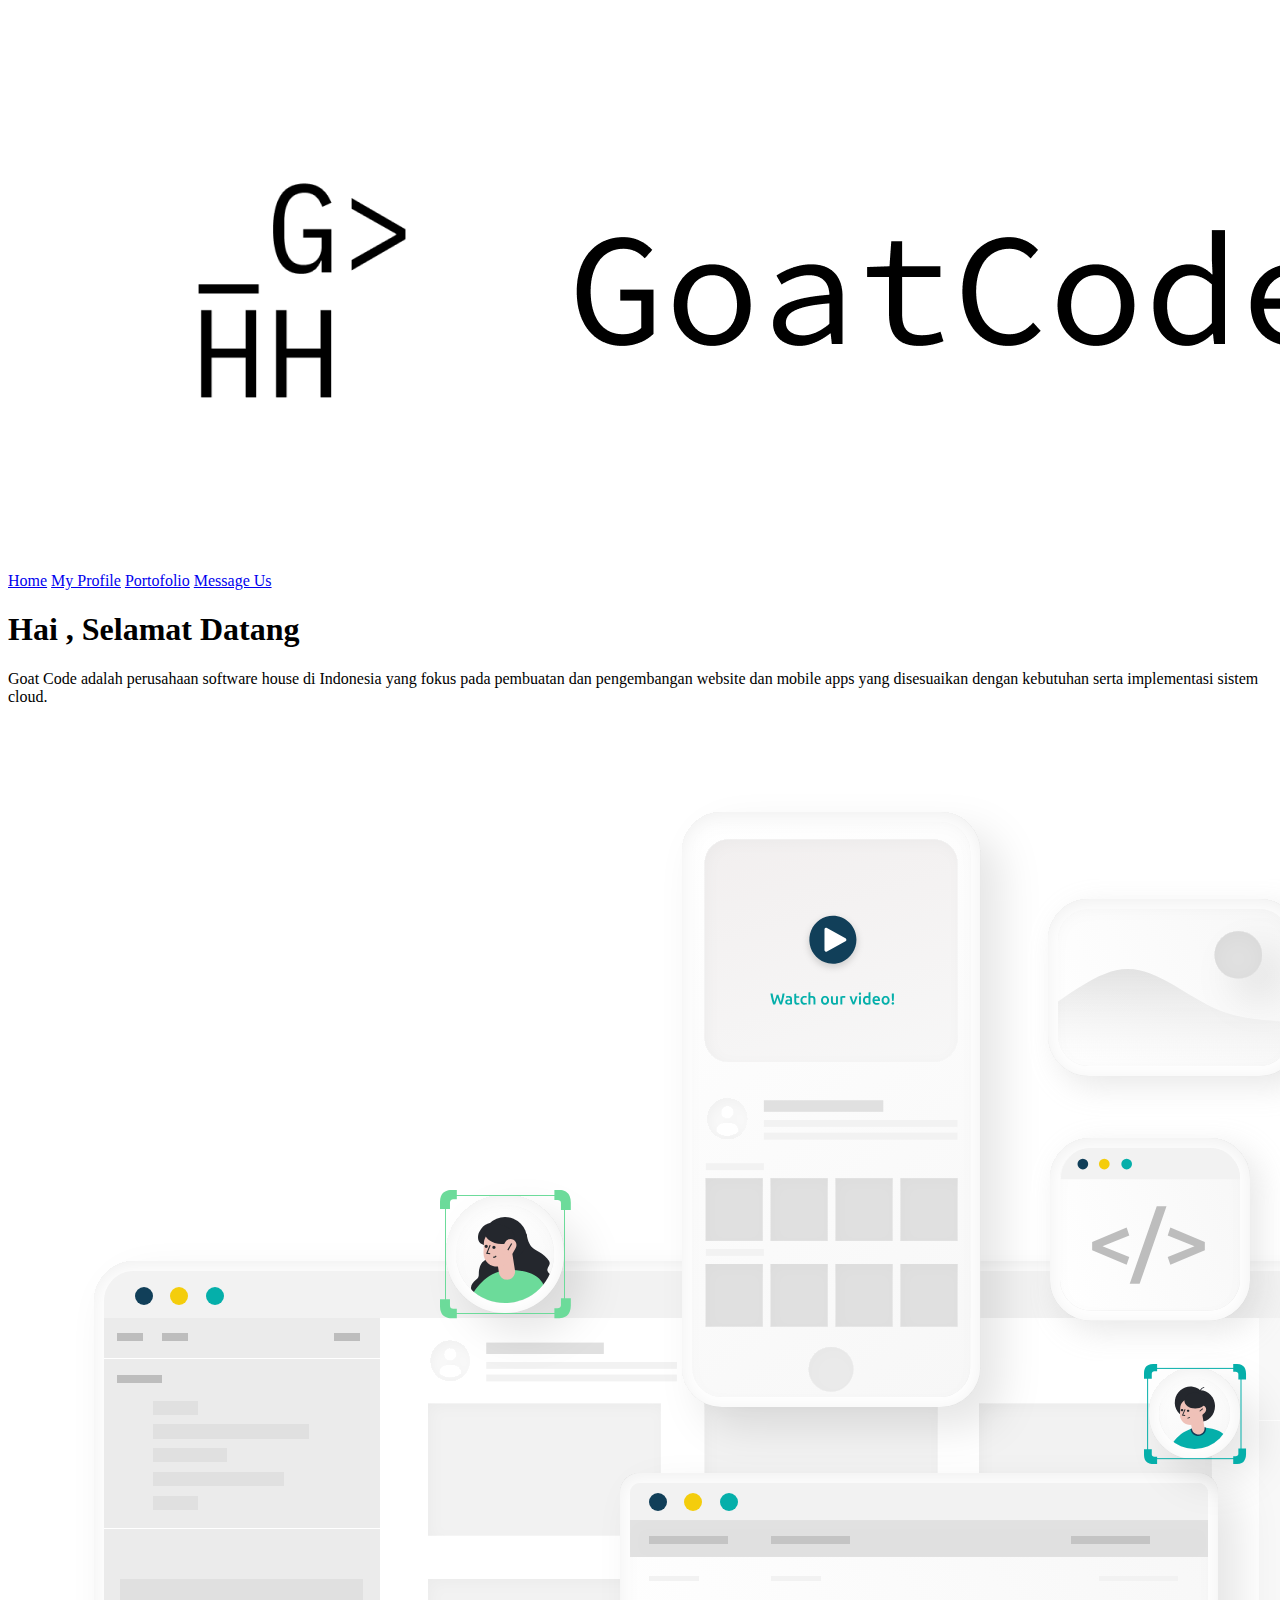
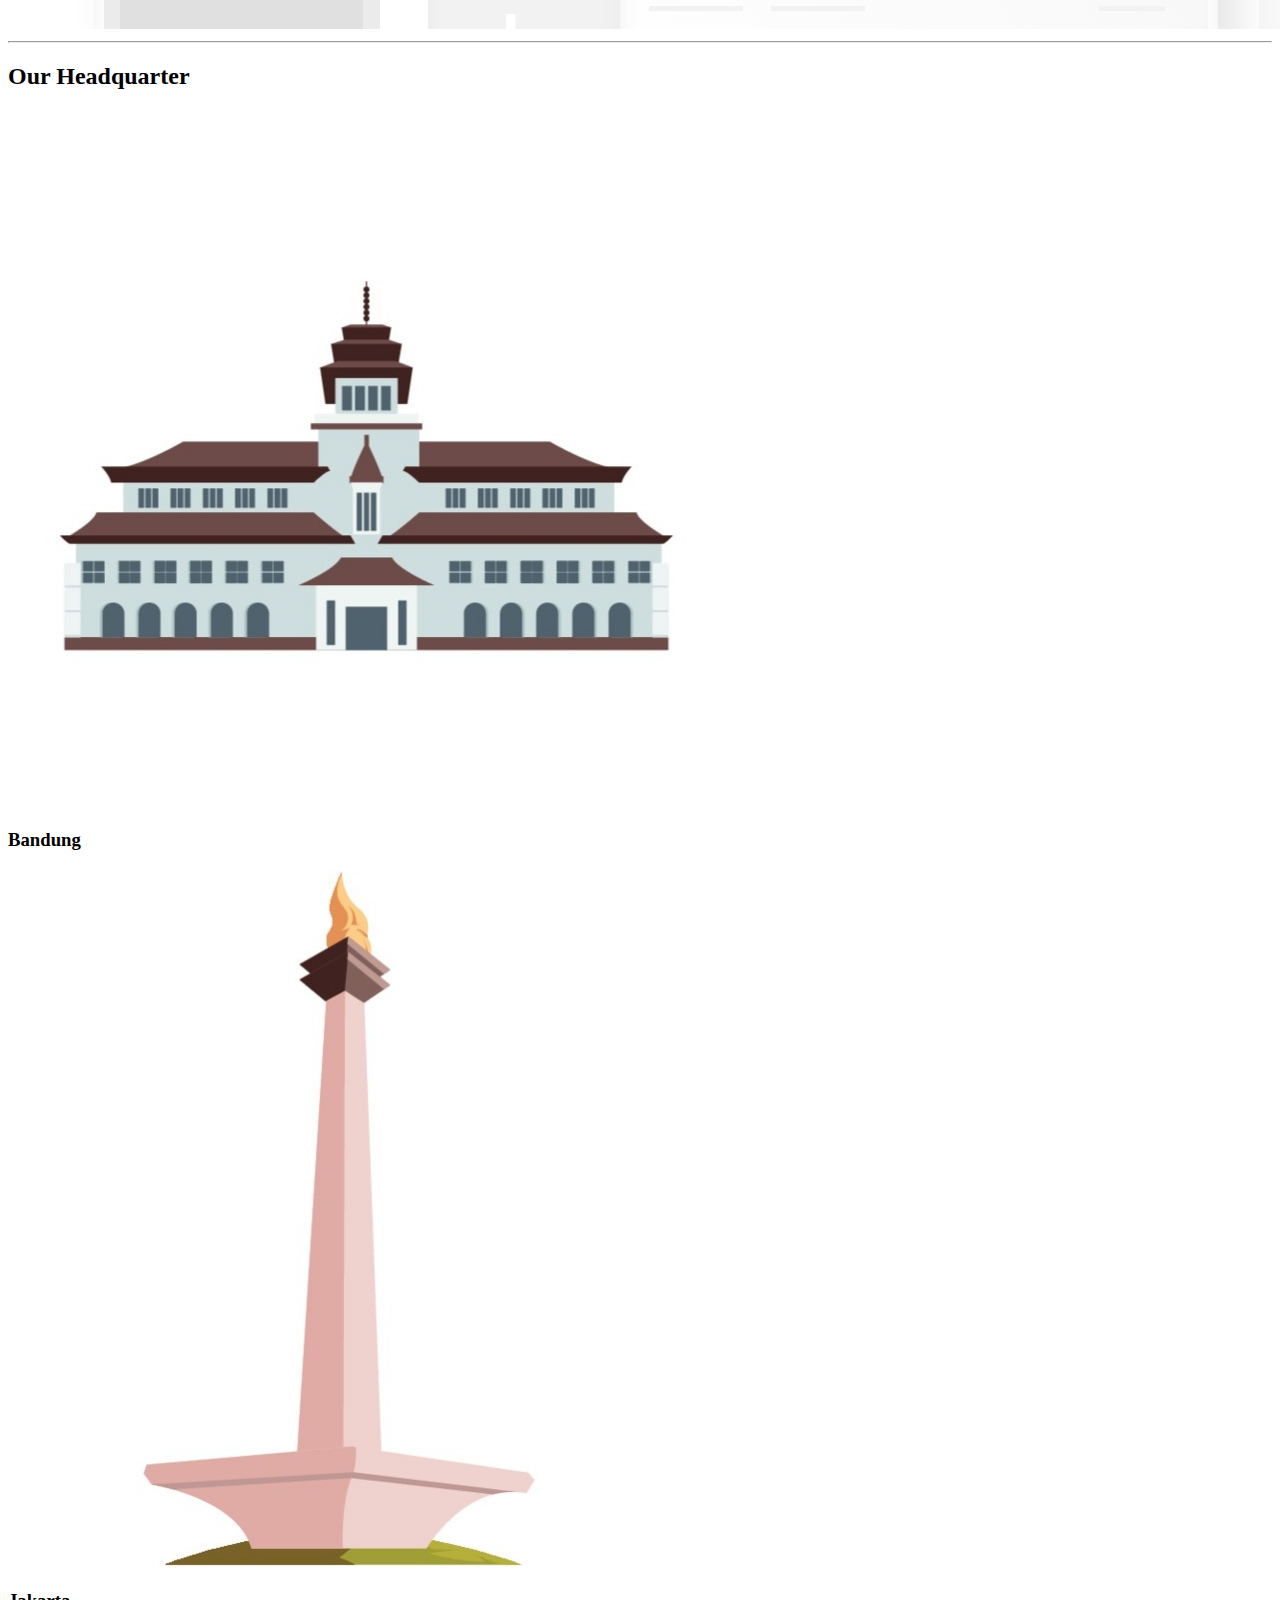
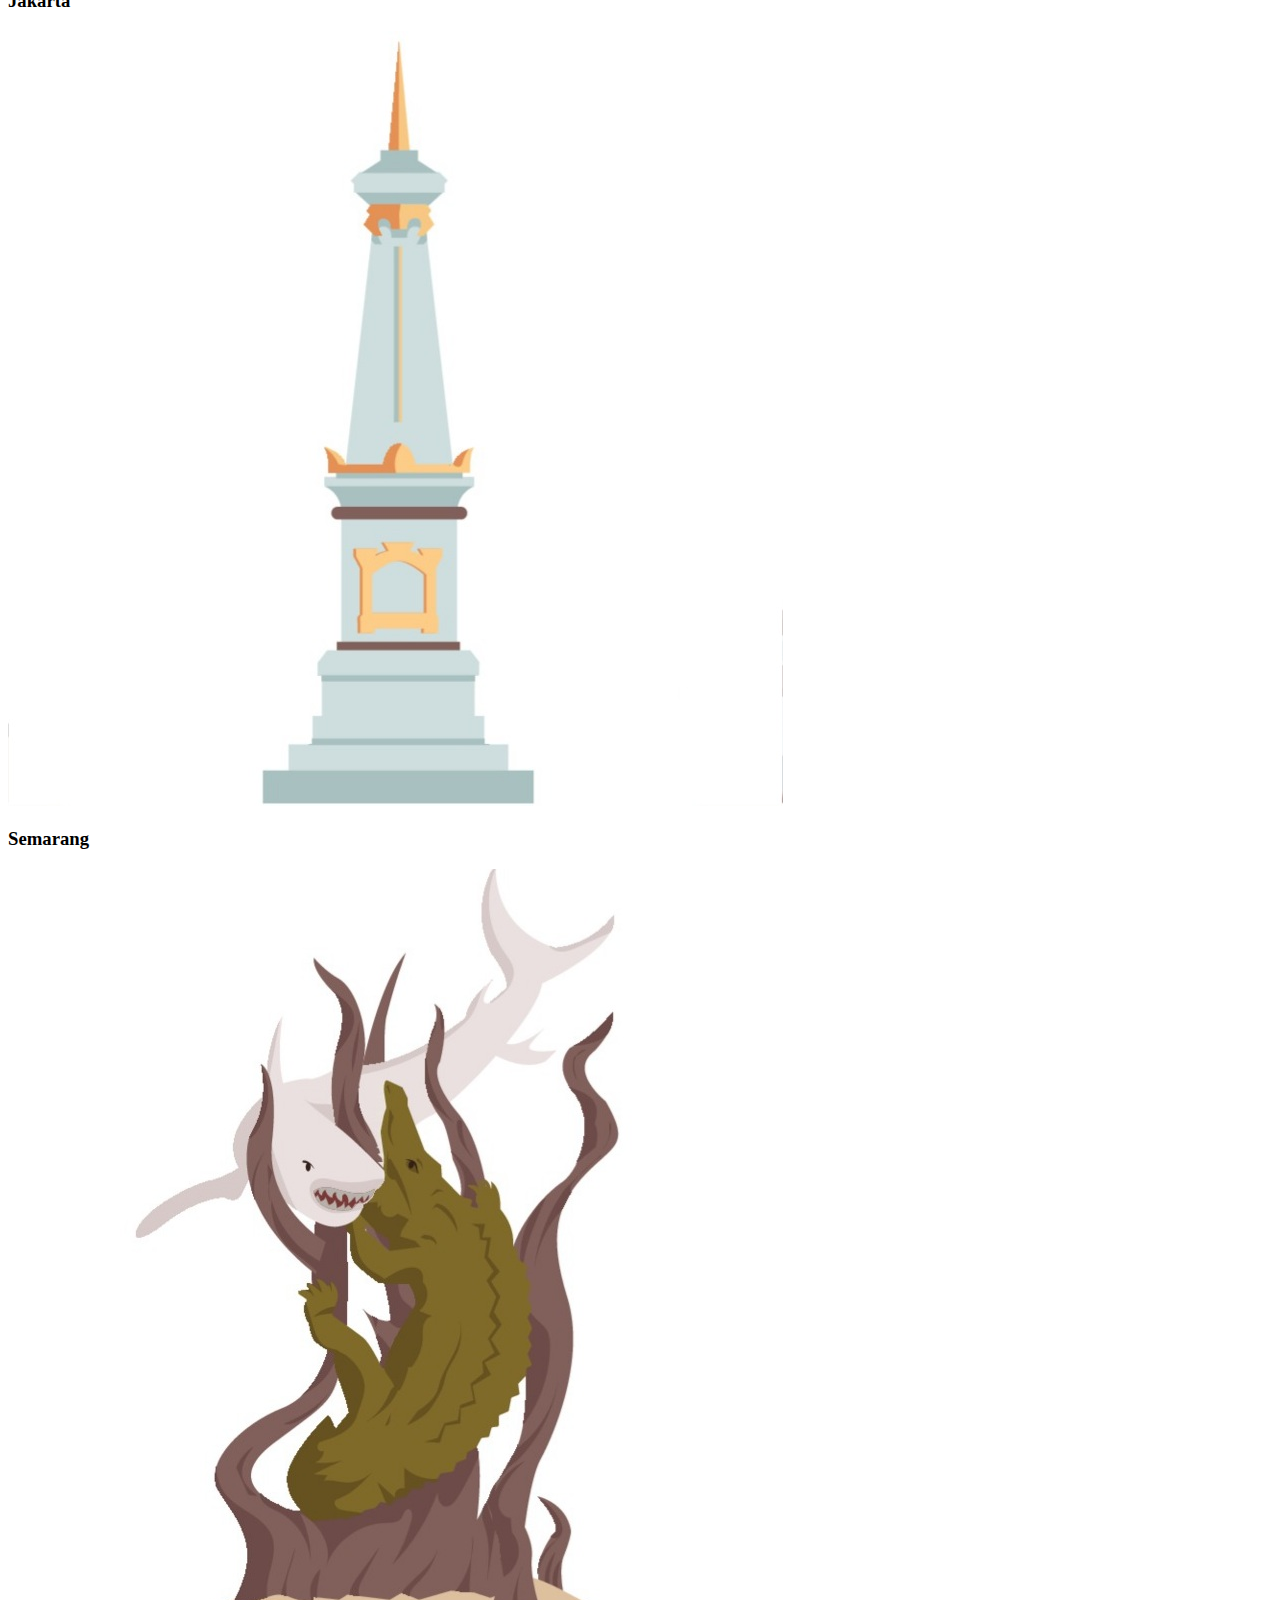
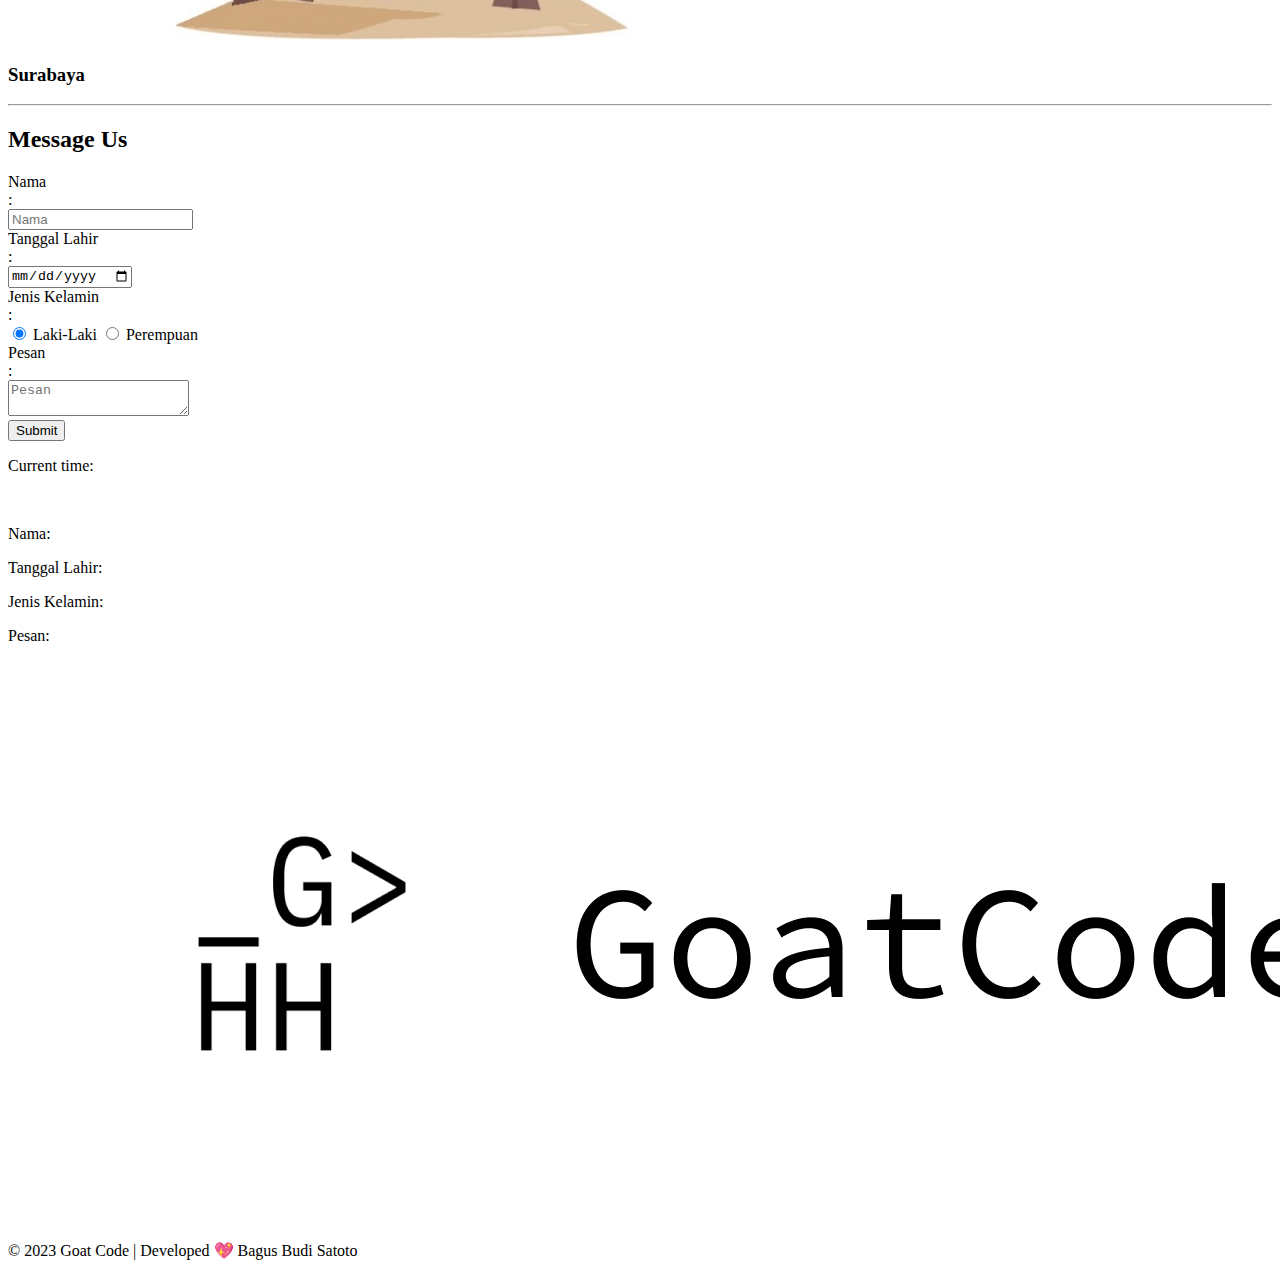
==== index.html @ fb8e5994 "p" ====
<!DOCTYPE html>
<html lang="en">
  <head>
    <meta charset="UTF-8" />
    <meta http-equiv="X-UA-Compatible" content="IE=edge" />
    <meta name="viewport" content="width=device-width, initial-scale=1.0" />
    <title>Goat Code - Software House</title>
    <link rel="icon" type="image/x-icon" href="assets/logo.png" />
    <link rel="stylesheet" href="css/reset.css" />
    <link rel="stylesheet" href="css/index.css" />
  </head>
  <body>
    <!-- Header Navigation -->
    <header>
      <nav class="navbar">
        <img
          src="assets/logo-company.png"
          alt="Logo Goat Code - Software House"
        />
        <div class="navbar-menu">
          <a href="./">Home</a>
          <a href="./profile.html">My Profile</a>
          <a href="./portofolio.html">Portofolio</a>
          <a href="./messages.html">Message Us</a>
        </div>
      </nav>
    </header>
    <!-- Main - Content -->
    <main>
      <!-- Section Hero -->
      <section class="hero-container">
        <div>
          <div>
            <h1>Hai <span id="nameUser"></span>, Selamat Datang</h1>
            <p>
              Goat Code adalah perusahaan software house di Indonesia yang fokus
              pada pembuatan dan pengembangan website dan mobile apps yang
              disesuaikan dengan kebutuhan serta implementasi sistem cloud.
            </p>
          </div>
        </div>
        <img src="assets/img-hero.svg" alt="Image Hero" />
      </section>
      <hr />
      <!-- Section Headquarter -->
      <section class="headquarter-container">
        <h2>Our Headquarter</h2>

        <div class="headquarter-gallery">
          <div>
            <img src="assets/city-bandung.jpg" alt="Bandung" />
            <h3>Bandung</h3>
          </div>
          <div>
            <img src="assets/city-jakarta.jpg" alt="Jakarta" />
            <h3>Jakarta</h3>
          </div>
          <div>
            <img src="assets/city-yogya.jpg" alt="Yogyakarta" />
            <h3>Semarang</h3>
          </div>
          <div>
            <img src="assets/city-surabaya.jpg" alt="Surabaya" />
            <h3>Surabaya</h3>
          </div>
        </div>
      </section>
      <hr />
      <!-- Section Contact -->
      <section id="contact" class="contact-container">
        <h2>Message Us</h2>
        <div class="contact-form">
          <form name="message-form" onsubmit="return validateForm()">
            <div class="input-type">
              <label for="name">Nama</label>
              <div class="colon">:</div>
              <input
                type="text"
                id="name"
                placeholder="Nama"
                name="full-name"
              />
            </div>
            <div class="input-type">
              <label for="birth">Tanggal Lahir</label>
              <div class="colon">:</div>
              <input
                type="date"
                id="birth"
                placeholder="Tanggal Lahir"
                name="birth-date"
              />
            </div>
            <div class="input-type">
              <label>Jenis Kelamin</label>
              <div class="colon">:</div>
              <div class="input-radio">
                <input
                  type="radio"
                  id="male"
                  name="gender"
                  value="Laki-Laki"
                  checked
                />
                <label for="male">Laki-Laki</label>
                <input
                  type="radio"
                  id="female"
                  name="gender"
                  value="Perempuan"
                />
                <label for="female">Perempuan</label>
              </div>
            </div>
            <div class="input-type">
              <label for="messages">Pesan</label>
              <div class="colon">:</div>
              <textarea
                placeholder="Pesan"
                id="messages"
                name="messages-user"
              ></textarea>
            </div>
            <div class="button-action">
              <input type="submit" value="Submit" />
            </div>
          </form>
          <div class="form-output">
            <p>Current time: <span id="current-time"></span></p>
            <br />
            <p>Nama: <span id="sender-full-name"></span></p>
            <p>Tanggal Lahir: <span id="sender-birth-date"></span></p>
            <p>Jenis Kelamin: <span id="sender-gender"></span></p>
            <p>Pesan: <span id="sender-messages"></span></p>
          </div>
        </div>
      </section>
    </main>
    <!-- Footer -->
    <footer>
      <img
        src="assets/logo-company.png"
        alt="Logo Goat Code - Software House"
      />
      <p>© 2023 Goat Code | Developed 💖  Bagus Budi Satoto</p>
    </footer>
    <script type="text/javascript" src="js/index.js"></script>
  </body>
</html>
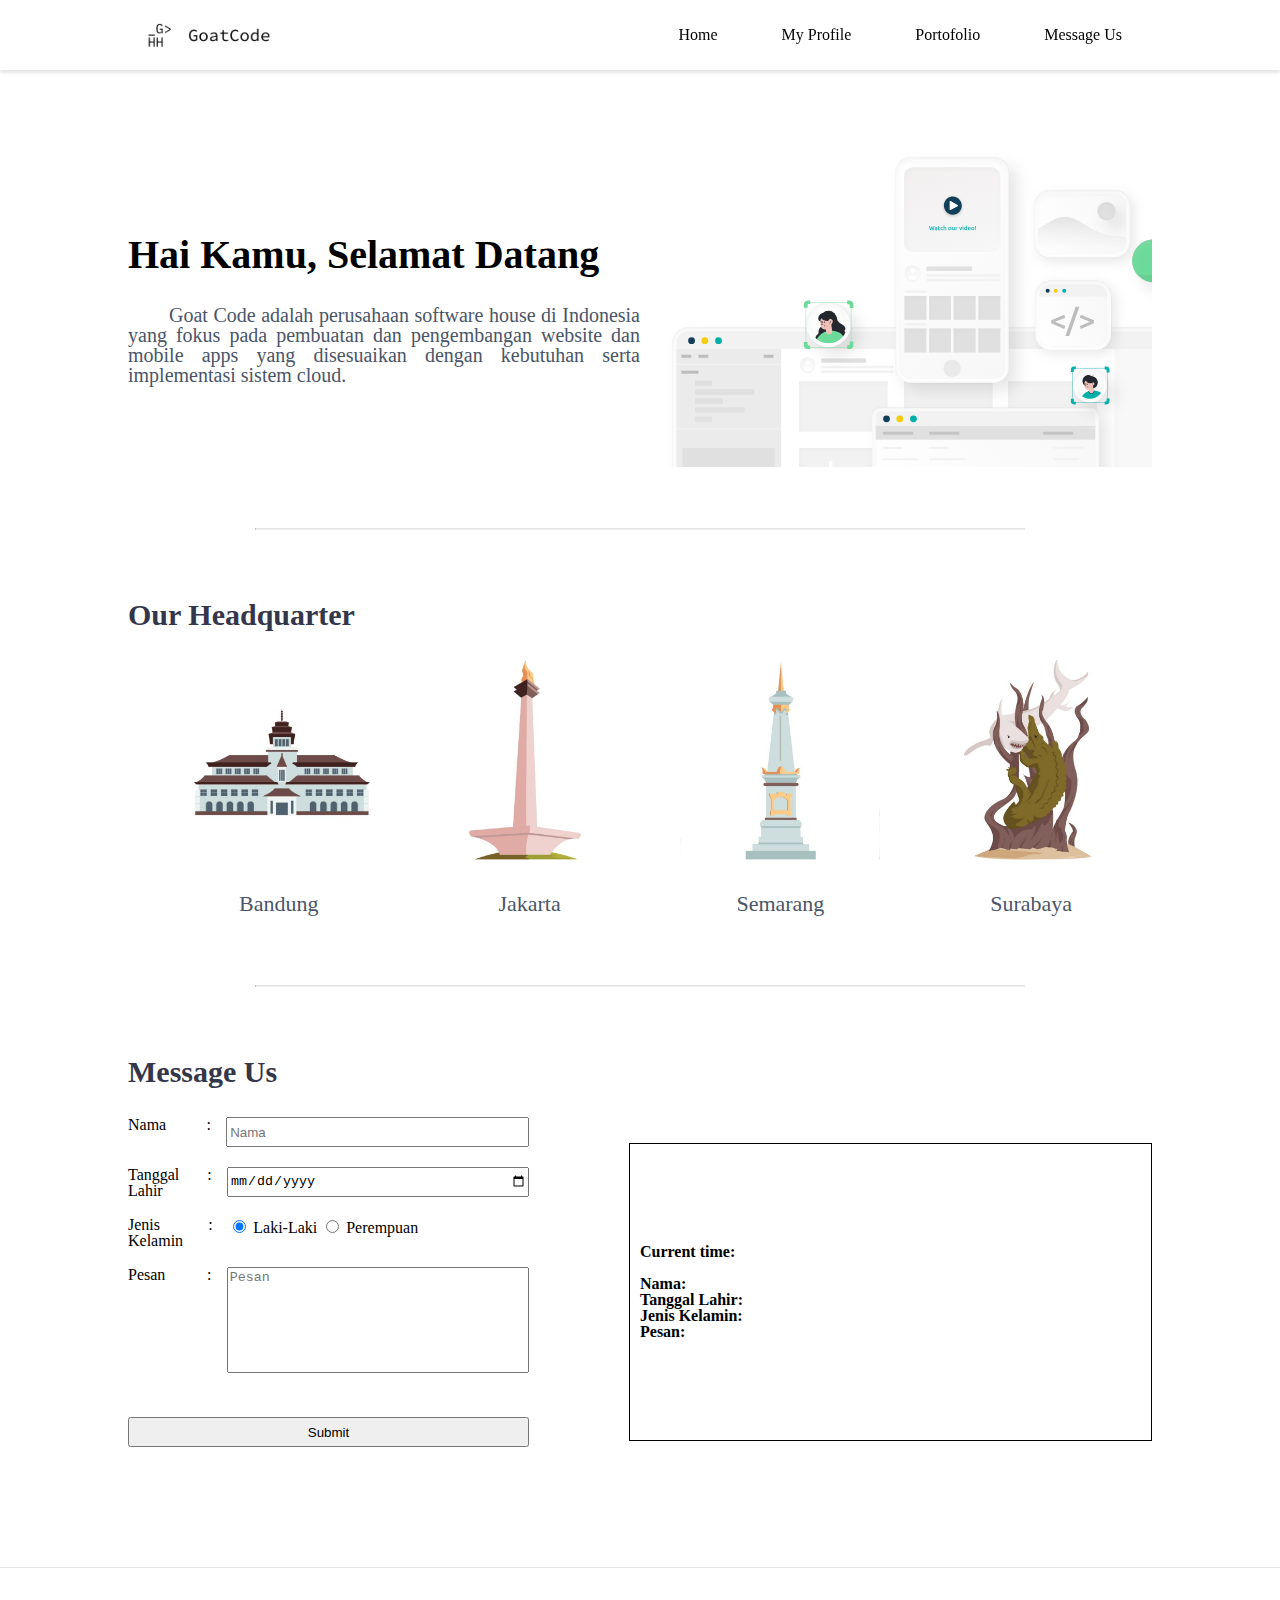
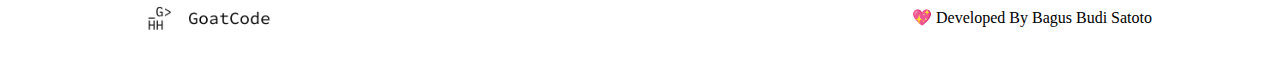
==== commit 6ed4cc06: "p" ====
--- a/index.html
+++ b/index.html
@@ -142,7 +142,7 @@
         src="assets/logo-company.png"
         alt="Logo Goat Code - Software House"
       />
-      <p>© 2023 Goat Code | Developed 💖  Bagus Budi Satoto</p>
+      <p> 💖 Developed By Bagus Budi Satoto</p>
     </footer>
     <script type="text/javascript" src="js/index.js"></script>
   </body>
--- a/css/index.css
+++ b/css/index.css
@@ -0,0 +1,330 @@
+/* root */
+:root{
+    --darkGray: #34364a;
+    --gray: #4a5568;
+}
+
+/* Header - Navigation */
+.navbar{
+    display: flex;
+    position: fixed;
+    align-items: center;
+    justify-content: space-between;
+    background-color: white;
+    box-shadow: 0px 3px 3px 0px rgba(0, 0, 0, 0.1);
+    padding: 0 10%;
+    height: 70px;
+    width: 80%;
+    top: 0;
+    
+}
+
+.navbar > img{
+    height: 60px;
+}
+.navbar > .navbar-menu > a{
+    padding: 0px 30px 10px 30px;
+}
+
+.navbar-menu > a:link{
+    text-decoration: none;
+    color: black;
+}
+
+.navbar-menu > a:active{
+    color: black;
+}
+
+.navbar-menu > a:visited{
+    color: black;
+}
+
+.navbar-menu > a:hover{
+    color: gray;
+}
+
+/* Main - Content */
+main{
+    margin-top: 70px;
+    width: 100%;
+}
+
+/* Section Hero */
+.hero-container{
+    display: flex;
+    padding: 0 10%;
+    height: 450px;
+}
+
+.hero-container > div{
+    width: 50%;
+    display: flex;
+    flex-direction: column;
+    align-items: center;
+    justify-content: center;
+}
+
+.hero-container h1{
+    font-weight: 700;
+    font-size: 40px;
+    width: 500px;
+    margin: 30px 0;
+}
+
+.hero-container p{
+    font-size: 20px;
+    text-align: justify;
+    color: var(--gray);
+    text-indent: 8%;
+    
+}
+
+.hero-container > img{
+    width: 50%;
+    height: 350px;
+    align-self: center;
+}
+
+hr{
+    width: 60%;
+    border-top: 1px solid rgba(0, 0, 0, 0.1);
+    
+}
+
+/* Section Headquarter */
+.headquarter-container{
+    height: auto;
+    margin: 40px 0;
+    padding: 0 10%;
+    display: flex;
+    flex-direction: column;
+}
+
+.headquarter-container h2{
+    color: var(--darkGray);
+    font-weight: 700;
+    font-size: 30px;
+    width: 360px;
+    margin: 30px 0;
+}
+
+.headquarter-gallery{   
+    display: flex;
+    flex-wrap: wrap;
+    justify-content:space-evenly;
+    padding: 0px 0px 0px 30px;
+    gap: 30px;
+}
+
+.headquarter-gallery img {
+    height: 200px;
+}
+
+.headquarter-gallery h3{
+    color: var(--gray);
+    font-weight:100;
+    font-size: 22px;
+    margin: 30px 0;
+    text-align: center;
+}
+
+/* Section Contact */
+.contact-container{
+    height: 500px;
+    margin: 40px 0;
+    padding: 0 10%;
+    display: flex;
+    flex-direction: column;
+}
+
+.contact-container h2{
+    color: var(--darkGray);
+    font-weight: 700;
+    font-size: 30px;
+    width: 360px;
+    margin: 30px 0;
+}
+
+.contact-form{
+    display: flex;
+}
+
+form{
+    width: 50%;
+    justify-content: center;
+}
+
+.input-type{
+    display: flex;
+    justify-content: flex-end;
+    padding: 0px 100px 20px 0px;
+    height: 30px;
+}
+
+.colon{
+    flex: 5%;
+}
+
+form > div > label{
+    flex: 20%;
+}
+
+form > div > input, .input-radio {
+    flex: 75%;
+}
+
+form > div > textarea{
+    flex: 75%;
+    height: 100px;
+    resize: none;
+}
+
+.button-action{
+    display: flex;
+    justify-content: flex-end;
+    padding: 100px 100px 20px 0px;
+    height: 30px;
+}
+
+.form-output{
+    width: 50%;
+    align-self: center;
+    border: 1px solid black;
+    padding: 100px 10px 100px 10px;
+}
+
+.form-output p{
+    font-weight: 700;
+}
+
+/* Footer */
+footer{
+    display: flex;
+    align-items: center;
+    padding: 0 10%;
+    height: 100px;
+    width: 80%;
+    justify-content: space-between;
+    border-top: 1px solid rgba(0, 0, 0, 0.1);
+}
+
+footer > img{
+    height: 60px;
+}
+
+/* Responsive */
+/* Smartphone */
+@media only screen and (max-width: 840px){
+    .navbar{
+        flex-direction:column;
+        height: 200px;
+        padding-bottom: 30px;
+    }
+
+    .navbar-menu{
+        display: flex;
+        flex-direction: column;
+        text-align: center;
+        width: 100%;
+        gap: 10px;
+    }
+
+    .navbar > .navbar-menu > a{
+        padding-bottom: 10px;
+        border-bottom: 1px solid rgba(0, 0, 0, 0.1);
+    }
+
+    main{
+        margin-top: 250px;
+    }
+    
+    .hero-container{
+        flex-direction: column;
+        padding-top: 100px;
+        padding-bottom: 100px;
+        height: 500px;
+    }
+    
+    .hero-container > div{
+        width: 100%;
+    }
+
+    .hero-container > img{
+        width: 100%;
+    }
+
+    .contact-container{
+        height: auto;
+    }
+
+    .input-type{
+        padding: 0px 0px 20px 0px;
+    }
+
+    .button-action{
+        width: 100%;
+        height: 30px;
+        padding: 80px 0px 70px 0px;
+    }
+
+    .contact-form{
+        flex-direction: column;
+    }
+
+    form{width: 100%;}
+
+    .form-output{
+        width: 100%;
+    }
+    
+    footer{
+        flex-direction: column;
+        padding-bottom: 30px;
+    }
+}
+
+/* Tablet */
+@media only screen and (max-width: 1200px){
+    .hero-container{
+        flex-direction: column;
+        padding-top: 100px;
+        padding-bottom: 100px;
+        height: 500px;
+    }
+    
+    .hero-container > div{
+        width: 100%;
+    }
+
+    .hero-container > img{
+        width: 100%;
+    }
+
+    .contact-container{
+        height: auto;
+    }
+
+    .input-type{
+        padding: 0px 0px 20px 0px;
+    }
+
+    .button-action{
+        width: 100%;
+        height: 30px;
+        padding: 80px 0px 70px 0px;
+    }
+
+    .contact-form{
+        flex-direction: column;
+    }
+
+    form{width: 100%;}
+
+    .form-output{
+        width: 100%;
+    }
+    footer{
+        flex-direction: column;
+        padding-bottom: 30px;
+    }
+}
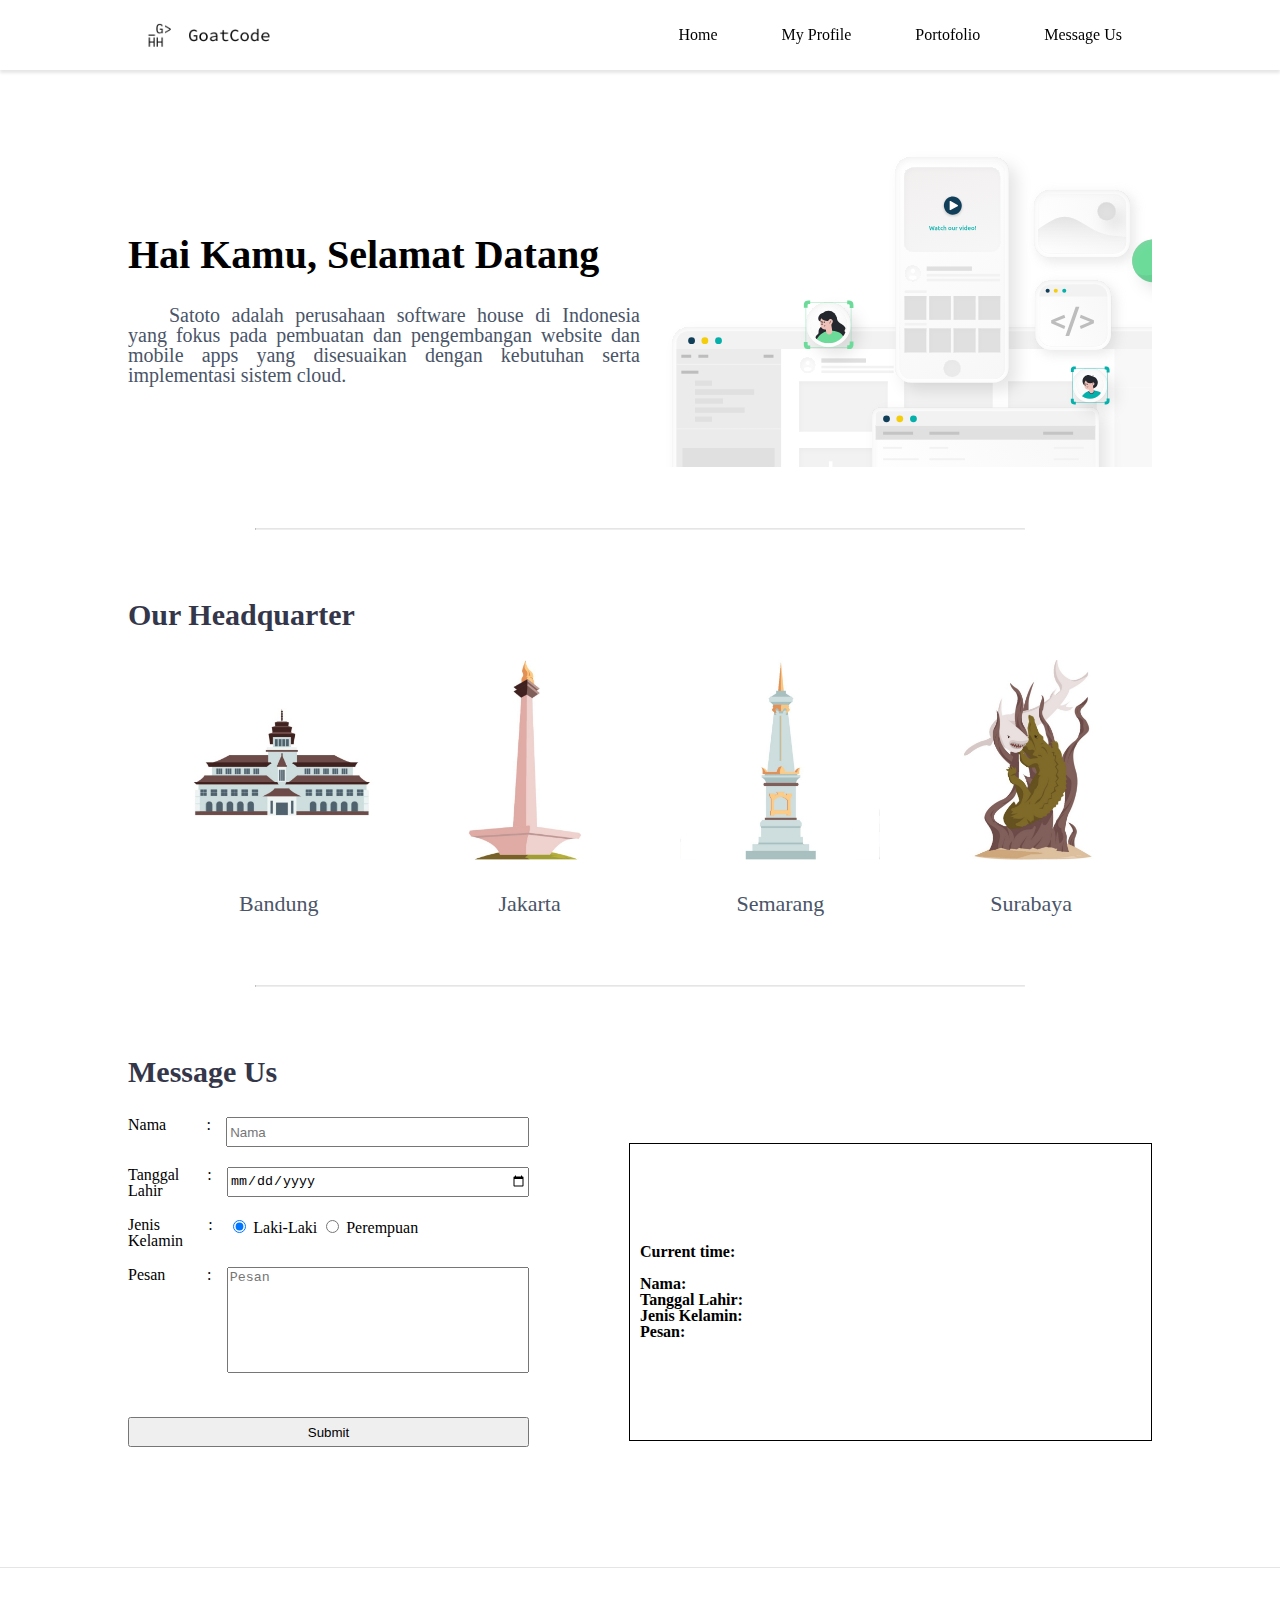
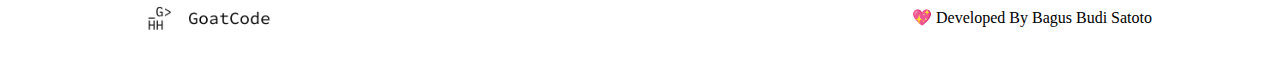
==== commit 8794d998: "p" ====
--- a/index.html
+++ b/index.html
@@ -4,7 +4,7 @@
     <meta charset="UTF-8" />
     <meta http-equiv="X-UA-Compatible" content="IE=edge" />
     <meta name="viewport" content="width=device-width, initial-scale=1.0" />
-    <title>Goat Code - Software House</title>
+    <title>Satoto - Software House</title>
     <link rel="icon" type="image/x-icon" href="assets/logo.png" />
     <link rel="stylesheet" href="css/reset.css" />
     <link rel="stylesheet" href="css/index.css" />
@@ -15,7 +15,7 @@
       <nav class="navbar">
         <img
           src="assets/logo-company.png"
-          alt="Logo Goat Code - Software House"
+          alt="Logo Satoto - Software House"
         />
         <div class="navbar-menu">
           <a href="./">Home</a>
@@ -33,7 +33,7 @@
           <div>
             <h1>Hai <span id="nameUser"></span>, Selamat Datang</h1>
             <p>
-              Goat Code adalah perusahaan software house di Indonesia yang fokus
+              Satoto adalah perusahaan software house di Indonesia yang fokus
               pada pembuatan dan pengembangan website dan mobile apps yang
               disesuaikan dengan kebutuhan serta implementasi sistem cloud.
             </p>
@@ -140,7 +140,7 @@
     <footer>
       <img
         src="assets/logo-company.png"
-        alt="Logo Goat Code - Software House"
+        alt="Logo Satoto - Software House"
       />
       <p> 💖 Developed By Bagus Budi Satoto</p>
     </footer>
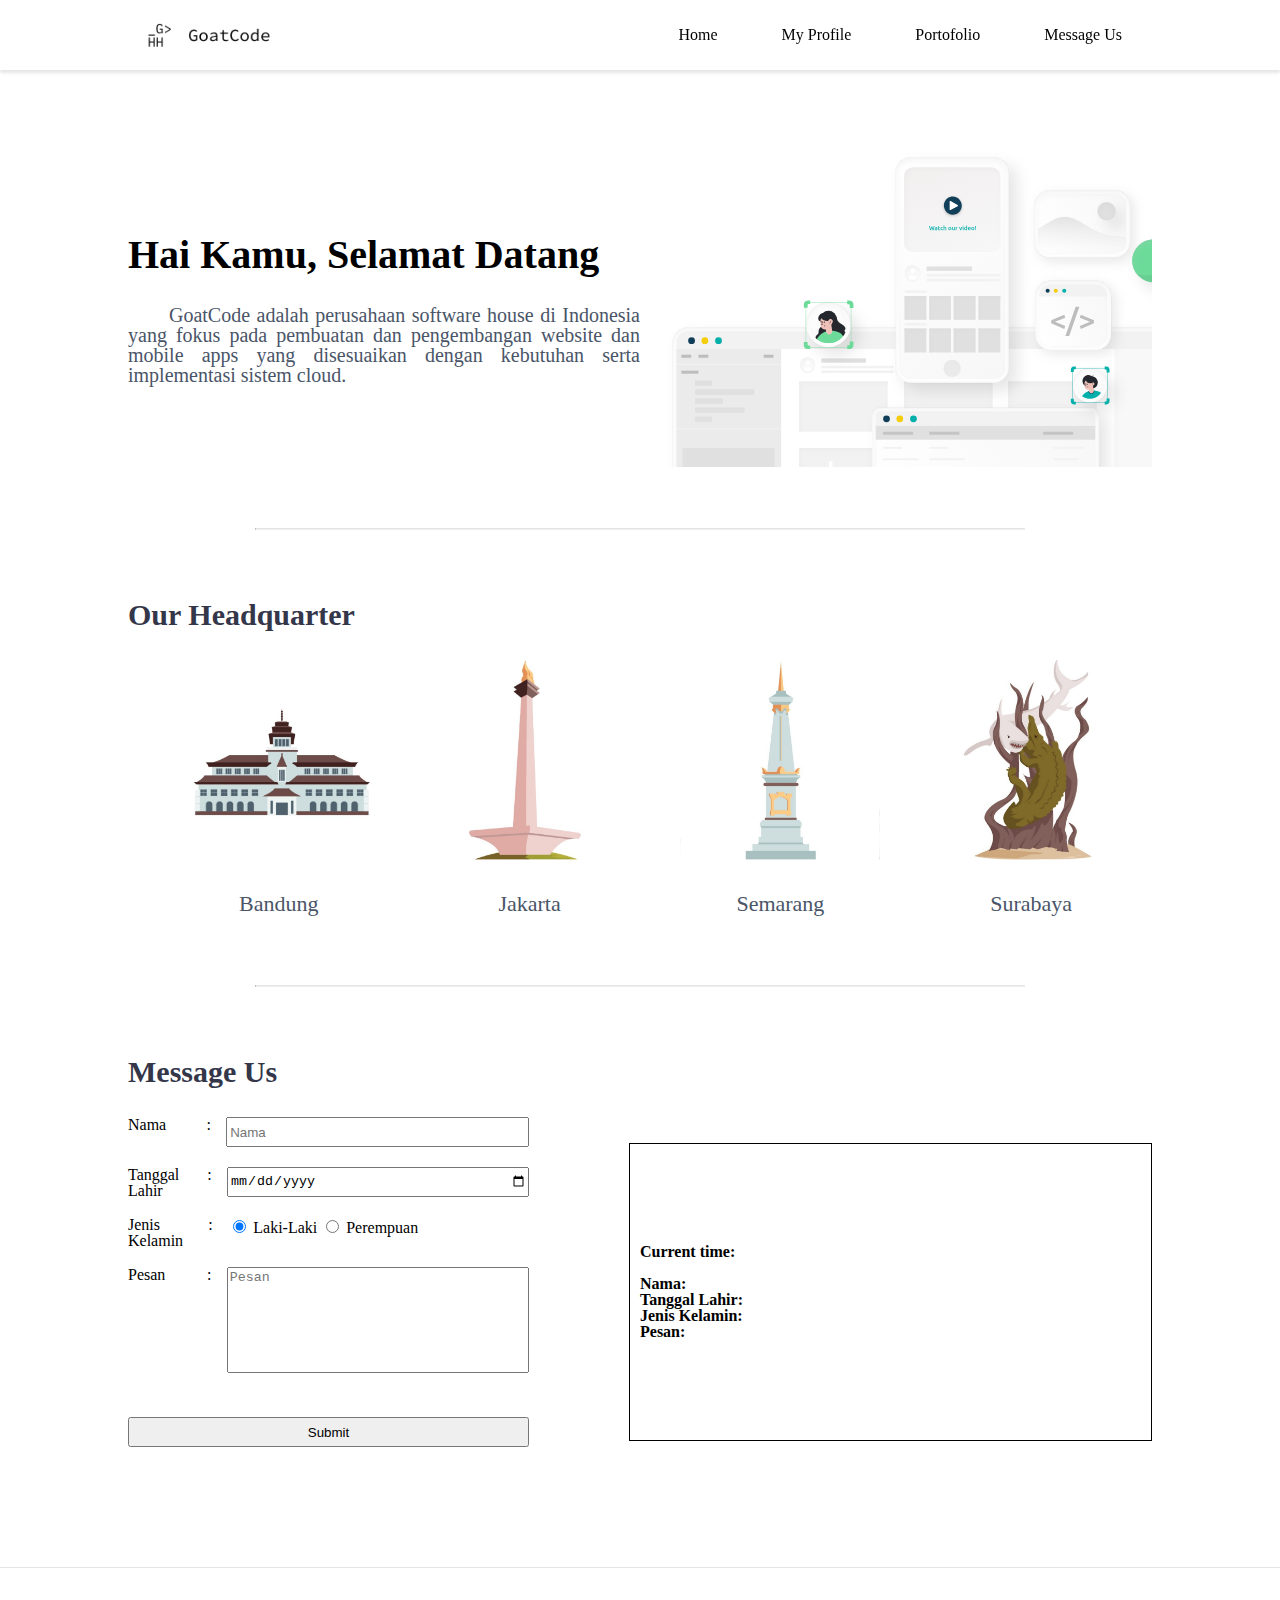
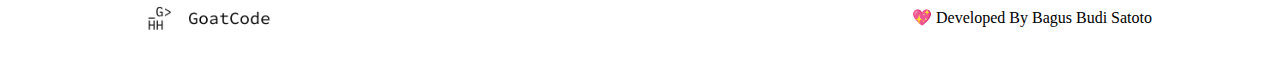
==== commit 6fe80bd0: "p" ====
--- a/index.html
+++ b/index.html
@@ -4,7 +4,7 @@
     <meta charset="UTF-8" />
     <meta http-equiv="X-UA-Compatible" content="IE=edge" />
     <meta name="viewport" content="width=device-width, initial-scale=1.0" />
-    <title>Satoto - Software House</title>
+    <title>GoatCode - Software House</title>
     <link rel="icon" type="image/x-icon" href="assets/logo.png" />
     <link rel="stylesheet" href="css/reset.css" />
     <link rel="stylesheet" href="css/index.css" />
@@ -15,7 +15,7 @@
       <nav class="navbar">
         <img
           src="assets/logo-company.png"
-          alt="Logo Satoto - Software House"
+          alt="Logo Goat Code - Software House"
         />
         <div class="navbar-menu">
           <a href="./">Home</a>
@@ -33,7 +33,7 @@
           <div>
             <h1>Hai <span id="nameUser"></span>, Selamat Datang</h1>
             <p>
-              Satoto adalah perusahaan software house di Indonesia yang fokus
+              GoatCode adalah perusahaan software house di Indonesia yang fokus
               pada pembuatan dan pengembangan website dan mobile apps yang
               disesuaikan dengan kebutuhan serta implementasi sistem cloud.
             </p>
@@ -140,7 +140,7 @@
     <footer>
       <img
         src="assets/logo-company.png"
-        alt="Logo Satoto - Software House"
+        alt="Logo Goat Code - Software House"
       />
       <p> 💖 Developed By Bagus Budi Satoto</p>
     </footer>
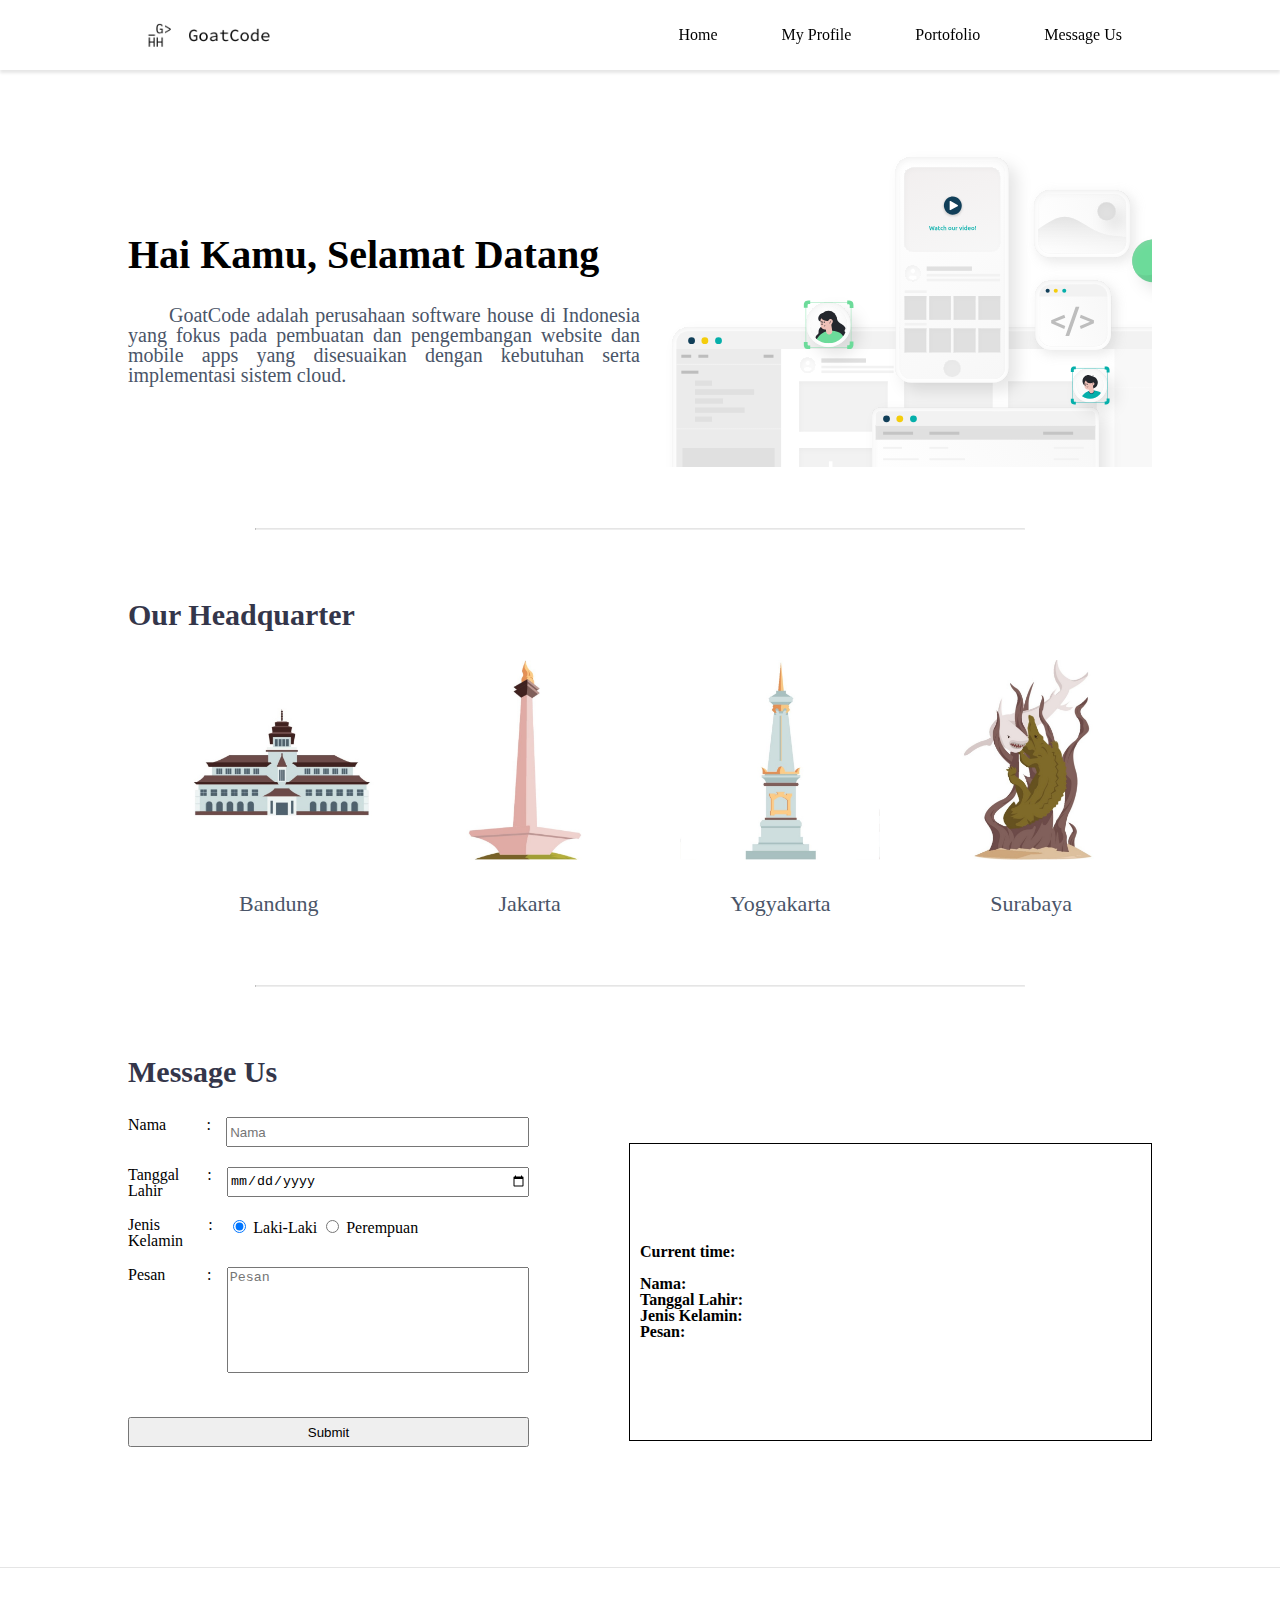
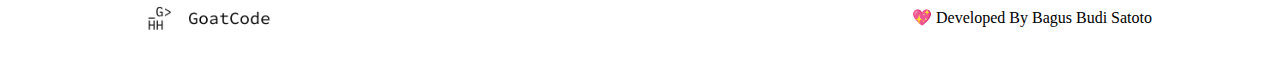
==== commit 8d35a9b9: "p" ====
--- a/index.html
+++ b/index.html
@@ -57,7 +57,7 @@
           </div>
           <div>
             <img src="assets/city-yogya.jpg" alt="Yogyakarta" />
-            <h3>Semarang</h3>
+            <h3>Yogyakarta</h3>
           </div>
           <div>
             <img src="assets/city-surabaya.jpg" alt="Surabaya" />
